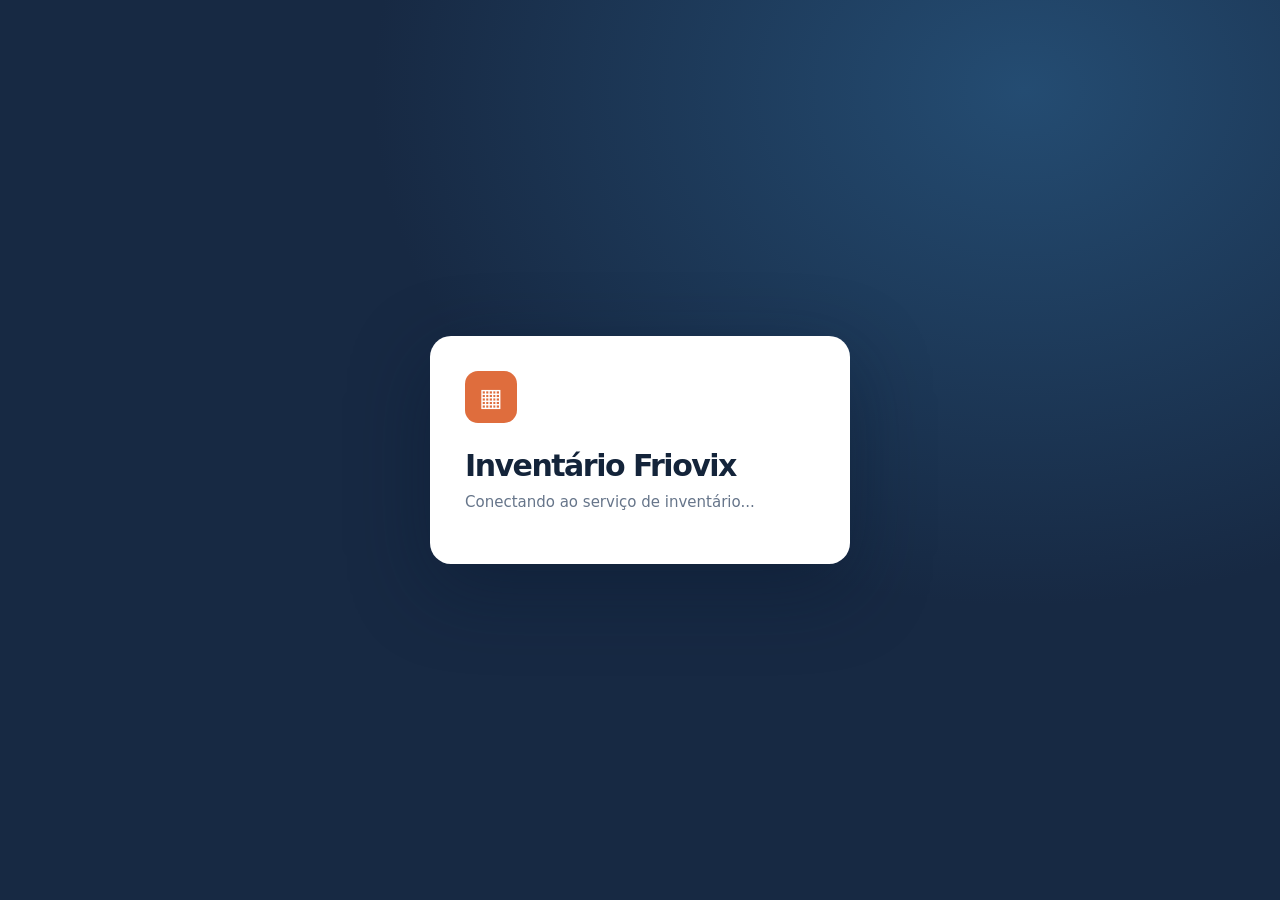
==== index.html @ e4ef43fa "Aprimorar velocímetro, permissões individuais e fluxo supervisionado de rodadas" ====
<!doctype html>
<html lang="pt-BR">
<head>
  <meta charset="utf-8">
  <meta name="viewport" content="width=device-width,initial-scale=1,viewport-fit=cover">
  <meta name="theme-color" content="#152339">
  <meta name="robots" content="noindex,nofollow">
  <title>Inventário Friovix | Controle Físico</title>
  <link rel="stylesheet" href="styles.css">
</head>
<body>
  <iframe id="scriptBridge" title="Canal protegido do backend" class="bridge" referrerpolicy="no-referrer" aria-hidden="true"></iframe>
  <div id="toast" role="alert" aria-live="polite" class="toast" hidden></div>
  <section id="connecting" class="auth-page">
    <div class="auth-card"><div class="brand-icon">▦</div><h1>Inventário Friovix</h1><p id="connectingMessage">Conectando ao serviço de inventário...</p></div>
  </section>
  <section id="loginPage" class="auth-page" hidden>
    <div class="auth-card">
      <div class="brand-icon">▦</div><div class="eyebrow">CONTROLE DE ESTOQUE</div>
      <h1>Inventário Friovix</h1><p>Entre com as credenciais fornecidas pelo supervisor.</p>
      <form id="loginForm" class="stack">
        <label>Usuário<input name="usuario" id="loginUser" placeholder="Ex.: JOAO.SILVA" autocomplete="username" required minlength="3"></label>
        <label>Senha<input name="senha" id="loginPass" type="password" placeholder="Sua senha" autocomplete="current-password" required></label>
        <button class="btn primary full" type="submit" id="loginButton">Entrar no sistema</button>
      </form>
    </div>
  </section>
  <main id="appPage" hidden>
    <header class="topbar">
      <div class="header-wrap">
        <div class="brand"><span class="brand-mark">▦</span><div><strong>Inventário Friovix</strong><small id="inventoryName">Inventário físico</small></div></div>
        <div class="header-actions"><span id="modeBadge" class="mode-badge" aria-live="polite">Modo: —</span><span id="accountLabel" class="account"></span><button id="logoutButton" class="btn outline small" type="button">Sair</button></div>
      </div>
    </header>
    <div class="layout">
      <nav class="tabs" aria-label="Navegação">
        <button type="button" class="tab active" data-tab="contagem">Contagem</button>
        <button type="button" class="tab supervisor-only" data-tab="painel">Dashboard</button>
        <button type="button" class="tab supervisor-only" data-tab="supervisao">Supervisão</button>
        <button type="button" class="tab admin-only" data-tab="usuarios">Administração</button>
      </nav>

      <section class="page active" id="tab-contagem">
        <div class="heading"><div><div class="eyebrow">LANÇAMENTO FÍSICO</div><h2>Registrar material</h2><p>Preencha o endereço e a quantidade encontrada. Cada lançamento fica no histórico.</p></div></div>
        <div class="two-col">
          <article class="panel">
            <h3>Identificação</h3>
            <form id="searchForm" class="stack">
              <label>Centro e depósito<select id="sectorSelect" required><option value="">Selecione um setor...</option></select></label>
              <label for="productCode">Código ou descrição do produto</label>
              <div class="product-lookup">
                <div class="input-action"><input id="productCode" placeholder="Digite pelo menos 2 caracteres" autocomplete="off" role="combobox" aria-autocomplete="list" aria-expanded="false" aria-controls="productSuggestions" required><button type="submit" class="btn secondary">Buscar</button></div>
                <div id="productSuggestions" class="suggestions" role="listbox" aria-label="Sugestões de produtos" hidden></div>
              </div>
              <p class="hint">A pesquisa mostra apenas materiais do centro e depósito selecionados que podem ser contados na rodada atual.</p>
            </form>
            <div id="productInfo" class="product-card muted">Selecione o setor e procure um material para iniciar a contagem.</div>
          </article>
          <article class="panel">
            <h3>Quantidade e posição física</h3>
            <form id="countForm" class="stack">
              <div class="grid-4">
                <label>Rua<input id="rua" type="number" min="1" step="1" placeholder="1" inputmode="numeric"></label>
                <label>Zona<input id="zona" type="number" min="1" step="1" placeholder="1" inputmode="numeric"></label>
                <label>Posição<input id="posicao" type="number" min="1" step="1" placeholder="1" inputmode="numeric"></label>
                <label>Palete<input id="palete" type="number" min="1" step="1" placeholder="1" inputmode="numeric"></label>
              </div>
              <label>Quantidade contada <span id="countUnit" class="tiny"></span><input id="quantity" type="text" inputmode="decimal" placeholder="Ex.: 2,350" required></label>
              <p class="hint">Para um material não encontrado, informe quantidade <strong>0</strong>. Nesse caso, o endereço pode ficar em branco.</p>
              <button id="saveCount" type="submit" class="btn primary full" disabled>Registrar contagem</button>
            </form>
          </article>
        </div>
        <div id="lastSaved" class="notice" hidden></div>
      </section>

      <section class="page" id="tab-painel">
        <div class="heading inline"><div><div class="eyebrow">INDICADORES</div><h2>Dashboard de inventário</h2><p>Contagens e localização de materiais por endereço físico.</p></div><div class="dashboard-actions"><span id="dashboardUpdatedAt" class="tiny" aria-live="polite">Aguardando primeira atualização</span><button class="btn secondary" id="refreshDashboard" type="button">Atualizar</button></div></div>
        <div id="dashboardStatus" class="operation-status" role="status" aria-live="polite" hidden><span class="mini-spinner" aria-hidden="true"></span><span id="dashboardStatusText">Atualizando informações do inventário…</span></div>
        <div class="stats" id="stats"></div>
        <article class="panel gauge-panel" aria-label="Evolução global da contagem por produto">
          <div class="gauge-intro">
            <div class="eyebrow">EVOLUÇÃO GERAL DO INVENTÁRIO</div>
            <h3>Produtos contados da base SAP</h3>
            <p>Cada Código + Centro + Depósito conta como um produto. Uma contagem de quantidade zero também conta como registrada; não é preciso encerrar a rodada para avançar.</p>
          </div>
          <div class="gauge-visual" aria-live="polite">
            <svg viewBox="0 0 240 138" class="gauge-svg" aria-hidden="true">
              <path d="M 25 116 A 95 95 0 0 1 215 116" class="gauge-track" fill="none" stroke-width="20" stroke-linecap="round"></path>
              <path id="gaugeZoneLow" class="gauge-segment low" d="" stroke-width="19" fill="none"></path>
              <path id="gaugeZoneMid" class="gauge-segment mid" d="" stroke-width="19" fill="none"></path>
              <path id="gaugeZoneHigh" class="gauge-segment high" d="" stroke-width="19" fill="none"></path>
              <line id="gaugeNeedle" class="gauge-needle" x1="120" y1="116" x2="26" y2="116" stroke-width="3.8" stroke-linecap="round"></line>
              <circle cx="120" cy="116" r="7.5" class="gauge-hub"></circle>
            </svg>
            <div class="gauge-number"><strong id="gaugePercent">0%</strong><span id="gaugeFraction">0 de 0 produtos contados</span></div>
            <div class="gauge-scale" aria-label="Escala de cores do velocímetro"><span><i class="gauge-key low"></i>0–35%</span><span><i class="gauge-key mid"></i>35–65%</span><span><i class="gauge-key high"></i>65–100%</span></div>
          </div>
        </article>
        <article class="panel progress-panel">
          <div class="panel-head"><div><h3>Acompanhamento de produtos</h3><p>Resultado consolidado após o encerramento de cada rodada, com progresso por centro e depósito.</p></div></div>
          <div class="followup-filters">
            <label>Centro<select id="dashboardCenter"><option value="">Carregando...</option></select></label>
            <label>Depósito<select id="dashboardDepot"><option value="">Carregando...</option></select></label>
            <label>Localizar produto<input type="search" id="dashboardQuery" placeholder="Código ou descrição" autocomplete="off"></label>
            <button class="btn secondary" type="button" id="searchFollowup">Filtrar produtos</button>
          </div>
          <div id="recountExportPanel" class="recount-export-panel" hidden>
            <div class="recount-export-copy"><strong>Listas de recontagem</strong><span id="recountExportHint">Disponíveis depois que a rodada anterior for encerrada com divergências. As listas não incluem o saldo SAP.</span></div>
            <div class="recount-export-buttons">
              <button type="button" class="btn secondary" id="exportRound2" hidden disabled>Exportar para 2ª contagem</button>
              <button type="button" class="btn secondary" id="exportRound3" hidden disabled>Exportar para 3ª contagem</button>
            </div>
          </div>
          <div id="followupLoading" class="operation-status secondary-status" role="status" aria-live="polite" hidden><span class="mini-spinner" aria-hidden="true"></span><span>Consultando produtos e rodadas…</span></div>
          <div class="progress-overview" id="progressOverview" aria-live="polite"></div>
          <div class="round-legend" aria-label="Legenda das contagens">
            <span><i class="round-dot passed"></i> Estoque conferido</span>
            <span><i class="round-dot warning"></i> Segunda / Terceira contagem</span>
            <span><i class="round-dot failed"></i> Divergência de Estoque</span>
            <span><i class="round-dot active"></i> Em contagem</span>
          </div>
          <div class="table-wrap"><table class="followup-table"><thead><tr><th>Código</th><th>Descrição do produto</th><th>Centro</th><th>Depósito</th><th>1ª contagem</th><th>2ª contagem</th><th>3ª contagem</th><th>Situação final</th></tr></thead><tbody id="followupBody"><tr><td colspan="8" class="empty">Aguardando dados...</td></tr></tbody></table></div>
          <div class="followup-pagination"><span id="followupCount" class="tiny"></span><div><button type="button" class="btn secondary small" id="followupPrev" disabled>Anterior</button><span id="followupPage" class="tiny">Página 1</span><button type="button" class="btn secondary small" id="followupNext" disabled>Próxima</button></div></div>
        </article>
        <article class="panel">
          <div class="panel-head"><div><h3>Localizador de materiais</h3><p>Mostra a última rodada registrada de cada material, sem somar rodadas diferentes.</p></div></div>
          <form id="filterForm" class="filter-grid">
            <label>Código<input id="filterCode" placeholder="Código SAP"></label>
            <label>Centro<input id="filterCenter" placeholder="1025"></label>
            <label>Depósito<input id="filterDepot" placeholder="1"></label>
            <label>Rua<input id="filterRua" type="number" min="1"></label>
            <label>Zona<input id="filterZona" type="number" min="1"></label>
            <label>Posição<input id="filterPosicao" type="number" min="1"></label>
            <label>Palete<input id="filterPalete" type="number" min="1"></label>
            <button class="btn primary filter-btn" type="submit">Pesquisar</button>
          </form>
          <div id="locatorLoading" class="operation-status secondary-status" role="status" aria-live="polite" hidden><span class="mini-spinner" aria-hidden="true"></span><span>Filtrando endereços físicos…</span></div>
          <div id="locationCount" class="tiny counter"></div>
          <div class="table-wrap"><table><thead><tr><th>Código</th><th>Descrição</th><th>Centro</th><th>Depósito</th><th>Rua</th><th>Zona</th><th>Posição</th><th>Palete</th><th>Qtd.</th><th>Rod.</th></tr></thead><tbody id="locationsBody"><tr><td colspan="10" class="empty">Carregando...</td></tr></tbody></table></div>
        </article>
      </section>

      <section class="page" id="tab-supervisao">
        <div class="heading"><div><div class="eyebrow">GESTÃO DE RODADAS</div><h2>Supervisão</h2><p>O encerramento exige contagem de todos os itens-alvo. Uma rodada encerrada por engano pode ser reaberta mediante justificativa, desde que não exista rodada posterior nem aprovação de divergência.</p></div></div>
        <article class="panel"><h3>Status por centro e depósito</h3><div class="table-wrap"><table><thead><tr><th>Centro</th><th>Depósito</th><th>Rodada</th><th>Status</th><th>Contados</th><th>Faltantes</th><th>Ação</th></tr></thead><tbody id="sectorsBody"></tbody></table></div></article>
        <article class="panel"><h3>Divergências aguardando aprovação</h3><p class="hint">As divergências finais só aparecem após o encerramento da terceira rodada. A aprovação não realiza lançamento contábil no SAP.</p><div class="table-wrap"><table><thead><tr><th>Código</th><th>Centro</th><th>Depósito</th><th>SAP</th><th>Físico</th><th>Diferença</th><th>Ação</th></tr></thead><tbody id="approvalsBody"></tbody></table></div></article>
        <article class="panel" id="counterPermissionsPanel">
          <div class="panel-head"><div><h3>Configurações operacionais</h3><p class="hint">Libere individualmente quais contadores podem contar novamente o mesmo material em rodadas posteriores. A regra padrão é exigir outro contador.</p></div><button type="button" id="refreshCounterPermissions" class="btn secondary small">Atualizar lista</button></div>
          <label for="counterPermissionSearch" class="counter-search-label">Pesquisar contador por nome ou usuário</label>
          <input type="search" id="counterPermissionSearch" class="counter-search" placeholder="Digite o nome ou usuário do contador…" autocomplete="off">
          <div id="counterPermissionStatus" class="operation-status secondary-status" role="status" aria-live="polite" hidden><span class="mini-spinner" aria-hidden="true"></span><span>Carregando permissões dos contadores…</span></div>
          <div id="counterPermissionList" class="counter-permission-list" aria-live="polite"><p class="hint">Abra a aba Supervisão para carregar a equipe.</p></div>
        </article>
      </section>

      <section class="page" id="tab-usuarios">
        <div class="heading"><div><div class="eyebrow">ADMINISTRAÇÃO</div><h2>Administração</h2><p>Defina o ambiente de operação e gerencie as credenciais da equipe.</p></div></div>
        <article class="panel" id="environmentPanel">
          <div class="panel-head"><div><h3>Modo de operação</h3><p class="hint">Escolha o ambiente do inventário. Apenas administradores podem alterar o modo ou limpar dados de teste.</p></div><span class="mode-badge mode-test" id="adminModeBadge">TESTE</span></div>
          <div class="mode-choice" role="group" aria-label="Modo de operação">
            <button type="button" id="testModeButton" class="mode-option active" aria-pressed="true"><strong>Modo TESTE</strong><small>Simular contagens e todas as rodadas</small></button>
            <button type="button" id="officialModeButton" class="mode-option" aria-pressed="false"><strong>Modo OFICIAL</strong><small>Inventário real · limpeza bloqueada</small></button>
          </div>
          <p id="modeInfo" class="mode-description" aria-live="polite">Carregando status do ambiente...</p>
          <div class="environment-metrics" id="environmentMetrics"></div>
          <div class="test-cleanup"><div><strong>Limpar registros de teste</strong><p class="hint">Remove contagens, resultados, aprovações e rodadas simuladas. Restaura a primeira rodada de cada centro e depósito; preserva a base SAP e os usuários.</p></div><button type="button" class="btn danger" id="clearTestDataButton" disabled>Apagar registros de teste</button></div>
          <p class="hint">Ao ativar o modo OFICIAL, a alteração é permanente neste inventário e o backend bloqueia a limpeza, mesmo que alguém tente executar a função diretamente. Para começar oficialmente, os registros de teste devem ter sido limpos.</p>
        </article>
        <article class="panel" id="sapSyncPanel">
          <div class="panel-head"><div><h3>Atualizar Base SAP</h3><p class="hint">Sincronize a planilha SAP ESTOQUE 1025-1026 somente após limpar as contagens de teste. A versão anterior fica preservada.</p></div><span class="tag" id="sapSyncMode">Modo TESTE</span></div>
          <div class="sap-sync-actions">
            <button type="button" class="btn secondary" id="sapPreviewButton">Verificar alterações</button>
            <button type="button" class="btn primary" id="sapApplyButton" disabled>Atualizar Base SAP</button>
          </div>
          <div id="sapSyncStatus" class="operation-status secondary-status" role="status" aria-live="polite" hidden><span class="mini-spinner" aria-hidden="true"></span><span id="sapSyncStatusText">Verificando planilha SAP…</span></div>
          <div id="sapSyncPreview" class="sap-preview" aria-live="polite"><p class="hint">Clique em “Verificar alterações” para comparar o estoque SAP com a base atual do inventário.</p></div>
          <p class="hint">Transferências entre depósitos aparecem como saída de um código/depósito e entrada em outro. No modo OFICIAL, a base permanece congelada. Nenhuma sincronização apaga usuários ou auditoria.</p>
        </article>
        <h3>Gerenciar usuários</h3>
        <div class="two-col">
          <article class="panel"><h3>Novo usuário</h3><form id="userForm" class="stack"><label>Usuário<input id="newUsername" placeholder="JOAO.SILVA" minlength="3" required></label><label>Nome<input id="newName" required></label><label>Perfil<select id="newRole"><option value="CONTADOR">Contador</option><option value="SUPERVISOR">Supervisor</option><option value="ADMIN">Administrador</option></select></label><label>Senha inicial<input id="newPassword" type="password" minlength="10" required autocomplete="new-password"></label><button class="btn primary" type="submit">Cadastrar usuário</button></form></article>
          <article class="panel"><h3>Equipe autorizada</h3><div id="userList" class="people-list"></div></article>
        </div>
      </section>
    </div>
  </main>
  <dialog id="roundActionDialog" class="round-action-dialog" aria-labelledby="roundDialogTitle" aria-describedby="roundDialogText">
    <div class="round-dialog-head"><span class="round-dialog-icon" aria-hidden="true">✓</span><div><span class="eyebrow">CONFIRMAÇÃO DE SUPERVISÃO</span><h2 id="roundDialogTitle">Confirmar operação</h2></div></div>
    <p id="roundDialogText"></p>
    <div class="round-dialog-details"><div><span>Responsável</span><strong id="roundDialogUser">—</strong></div><div><span>Local</span><strong id="roundDialogSector">—</strong></div></div>
    <label id="roundDialogReasonWrap" class="round-dialog-reason" hidden>Motivo da reabertura (obrigatório; mínimo de 10 caracteres)
      <textarea id="roundDialogReason" rows="3" maxlength="500" placeholder="Explique por que a contagem precisa ser reaberta..."></textarea>
    </label>
    <div id="roundDialogStatus" class="operation-status secondary-status" role="status" aria-live="polite" hidden><span class="mini-spinner" aria-hidden="true"></span><span id="roundDialogStatusText">Processando a operação…</span></div>
    <div class="round-dialog-actions"><button type="button" class="btn secondary" id="roundDialogCancel">Cancelar</button><button type="button" class="btn primary" id="roundDialogConfirm">Confirmar</button></div>
  </dialog>
  <script src="config.js"></script><script src="app.js"></script>
</body>
</html>
---- styles.css ----
:root{color-scheme:light;--ink:#14243a;--muted:#66758a;--line:#dee5ee;--bg:#f4f7fb;--white:#fff;--accent:#df6d3d;--navy:#172943;--soft:#eff3f9;--good:#18734c;--bad:#b43f32;--radius:14px}
*{box-sizing:border-box}html{font-size:15px}body{margin:0;background:var(--bg);font-family:Inter,system-ui,-apple-system,BlinkMacSystemFont,"Segoe UI",sans-serif;color:var(--ink);-webkit-font-smoothing:antialiased}button,input,select{font:inherit}button{cursor:pointer}button:disabled{opacity:.55;cursor:not-allowed}[hidden]{display:none!important}.bridge{position:absolute;width:0;height:0;opacity:0;border:0;pointer-events:none}h1,h2,h3,p{margin-top:0}h1{font-size:2rem;letter-spacing:-.05em;margin-bottom:8px}h2{font-size:1.7rem;letter-spacing:-.04em;margin-bottom:5px}h3{font-size:1.05rem;margin-bottom:15px}p{line-height:1.5;color:var(--muted)}.eyebrow{letter-spacing:.12em;font-size:.72rem;font-weight:850;color:var(--accent);margin-bottom:7px}.auth-page{min-height:100vh;display:grid;place-items:center;padding:24px;background:radial-gradient(ellipse at 80% 10%,#244c72 0,transparent 45%),var(--navy)}.auth-card{width:min(100%,420px);background:#fff;border-radius:21px;padding:35px;box-shadow:0 24px 80px #08162e66}.brand-icon,.brand-mark{background:var(--accent);color:#fff;display:grid;place-items:center;font-size:25px;font-weight:900;border-radius:13px}.brand-icon{height:52px;width:52px;margin-bottom:25px}.brand-mark{width:41px;height:41px;flex:none;font-size:21px}.stack{display:grid;gap:17px}.stack label,.filter-grid label{display:grid;gap:8px;font-size:.87rem;font-weight:700}.stack input,.stack select,.filter-grid input,select,input[type=number],input[type=text],input[type=password]{min-width:0;width:100%;padding:12px;border:1px solid #cad5e3;border-radius:9px;background:#fff;color:var(--ink);outline:none}.stack input:focus,.stack select:focus,.filter-grid input:focus{border-color:#628dbd;box-shadow:0 0 0 3px #4477aa21}.hint{font-size:.79rem;color:#78879a;margin:6px 0 0}.tiny{font-size:.76rem;color:var(--muted);font-weight:500}.btn{border:1px solid transparent;border-radius:9px;padding:11px 17px;font-weight:730;background:#fff;color:var(--ink);transition:filter .15s}.btn:hover:not(:disabled){filter:brightness(.95)}.btn.primary{background:var(--accent);color:#fff}.btn.secondary{background:#e8eef6;border-color:#dce5ef;color:var(--navy)}.btn.outline{background:transparent;color:#fff;border:1px solid #ffffff80}.btn.small{padding:7px 13px;font-size:.81rem}.btn.full{width:100%}.topbar{background:var(--navy);color:#fff}.header-wrap{max-width:1270px;margin:auto;padding:15px 26px;display:flex;align-items:center;justify-content:space-between;gap:15px}.brand,.header-actions{display:flex;align-items:center;gap:12px}.brand strong{display:block;font-size:1.03rem}.brand small{font-size:.75rem;color:#bbcbe0;display:block;max-width:220px;overflow:hidden;text-overflow:ellipsis;white-space:nowrap}.account{font-size:.85rem;color:#d6e0ed}.layout{max-width:1270px;margin:0 auto;padding:0 26px 30px}.tabs{display:flex;gap:5px;overflow-x:auto;border-bottom:1px solid var(--line);margin:12px 0 24px}.tab{border:0;border-bottom:3px solid transparent;padding:14px 17px;color:#65748a;background:transparent;font-weight:750;white-space:nowrap}.tab.active{color:var(--navy);border-bottom-color:var(--accent)}.page{display:none}.page.active{display:block}.heading{margin-bottom:22px}.heading p{margin-bottom:0}.heading.inline,.panel-head{display:flex;justify-content:space-between;align-items:center;gap:16px}.two-col{display:grid;grid-template-columns:1fr 1fr;gap:20px}.panel{background:#fff;border:1px solid #e1e8f0;border-radius:var(--radius);padding:23px;margin-bottom:20px;box-shadow:0 2px 7px #122b4907}.input-action{display:flex;gap:9px}.input-action input{flex:1}.product-card{border:1px solid #dce6f1;border-radius:10px;padding:14px;background:#f6f9fc;margin-top:18px;min-height:80px;line-height:1.5}.product-card strong{display:block}.product-card.muted{color:var(--muted);font-size:.89rem}.product-card .meta{font-size:.79rem;color:var(--muted);margin-top:8px}.product-card .pill{display:inline-block;padding:3px 9px;border-radius:99px;background:#e6effb;font-size:.74rem;margin-top:8px}.grid-4{display:grid;grid-template-columns:repeat(4,minmax(0,1fr));gap:10px}.grid-4 input{padding:10px;text-align:center}.grid-4 label{font-size:.82rem}.notice{margin-top:14px;background:#e4f5ec;border:1px solid #b6dcc8;color:#16633f;border-radius:10px;padding:14px}.stats{display:grid;grid-template-columns:repeat(5,minmax(0,1fr));gap:14px;margin-bottom:20px}.stat{background:#fff;border:1px solid #e1e8f0;border-radius:11px;padding:19px}.stat span{display:block;color:var(--muted);font-size:.78rem;font-weight:650}.stat strong{display:block;color:var(--navy);font-size:1.7rem;margin-top:8px}.filter-grid{display:grid;grid-template-columns:repeat(4,minmax(0,1fr));gap:13px;align-items:end}.filter-grid input{padding:10px}.filter-btn{height:42px}.counter{margin:17px 0 8px}.table-wrap{overflow:auto;width:100%;border:1px solid #e5ebf2;border-radius:10px}table{width:100%;border-collapse:collapse;font-size:.85rem;white-space:nowrap}th,td{text-align:left;padding:12px 13px;border-bottom:1px solid #ebeff5}th{color:#55667e;background:#f6f8fb;font-size:.76rem;font-weight:800}tbody tr:last-child td{border-bottom:0}tbody tr:hover{background:#fafcff}.empty{text-align:center;color:#8391a1;padding:25px}.tag{padding:4px 9px;border-radius:99px;font-size:.72rem;background:#ebf1fb;font-weight:750}.tag.ok{color:var(--good);background:#e3f6eb}.tag.warn{background:#fff3e3;color:#a35d1c}.tag.end{background:#f0f1f3;color:#51616e}.action-small{padding:6px 9px;font-size:.75rem}.switch-row{display:flex;align-items:center;gap:12px;margin:8px 0 16px;font-weight:600}.switch-row input{width:18px;height:18px;accent-color:var(--accent)}.people-list{display:grid;gap:8px}.person{display:flex;justify-content:space-between;gap:12px;align-items:center;border:1px solid var(--line);border-radius:9px;padding:11px}.person strong{display:block}.person small{color:var(--muted)}.toast{position:fixed;bottom:22px;right:22px;z-index:9999;max-width:min(440px,calc(100vw - 30px));padding:14px 18px;background:#132943;color:#fff;border-radius:11px;box-shadow:0 10px 40px #0004;line-height:1.4}.toast.error{background:#a6322f}.toast.success{background:#176542}footer{font-size:.76rem;text-align:center;color:#929dae;padding:24px 0}.hidden-role{display:none!important}
@media(max-width:900px){.stats{grid-template-columns:repeat(3,minmax(0,1fr))}.two-col{grid-template-columns:1fr}.filter-grid{grid-template-columns:repeat(3,minmax(0,1fr))}}
@media(max-width:600px){html{font-size:14px}.auth-card{padding:28px 23px}.header-wrap{padding:12px 15px}.layout{padding:0 14px 20px}.account{max-width:125px;white-space:nowrap;text-overflow:ellipsis;overflow:hidden}.panel{padding:17px}.stats{grid-template-columns:repeat(2,minmax(0,1fr));gap:10px}.stat{padding:14px}.stat strong{font-size:1.45rem}.filter-grid{grid-template-columns:repeat(2,minmax(0,1fr))}.grid-4{gap:7px}.grid-4 input{padding:9px 5px}.heading.inline{align-items:start;flex-direction:column}.tabs{margin:7px 0 19px}.tab{padding:12px 13px}.input-action .btn{padding-left:11px;padding-right:11px}}

/* Gestão do ambiente TESTE / OFICIAL (apenas administrador). */
.mode-badge{display:inline-flex;align-items:center;border-radius:100px;padding:6px 11px;white-space:nowrap;font-size:.75rem;font-weight:800;letter-spacing:.04em;background:#e8edf3;color:#28415c}
.mode-badge.mode-test{background:#fff0d9;color:#975314}
.mode-badge.mode-official{background:#dff3e8;color:#116b43}
.mode-choice{display:grid;grid-template-columns:repeat(2,minmax(0,1fr));gap:12px;margin:20px 0 12px}
.mode-option{padding:17px;text-align:left;border:2px solid #d8e1eb;border-radius:12px;background:#f8fafc;color:var(--ink)}
.mode-option.active{border-color:var(--accent);background:#fff7ef}
.mode-option strong{display:block;font-size:1rem;margin-bottom:6px}
.mode-option small{display:block;color:var(--muted);line-height:1.4}
.mode-description{border-radius:10px;padding:12px 14px;background:#f0f4f9;color:#334b63;font-size:.87rem;margin:0 0 15px}
.environment-metrics{display:grid;grid-template-columns:repeat(4,minmax(0,1fr));gap:10px;margin-bottom:20px}
.environment-metrics>div{background:#f4f7fa;border:1px solid #e2e8f1;border-radius:10px;padding:12px;text-align:center}
.environment-metrics strong{display:block;font-size:1.35rem;color:var(--navy)}
.environment-metrics span{display:block;font-size:.76rem;color:var(--muted)}
.test-cleanup{display:flex;align-items:center;justify-content:space-between;gap:20px;border-top:1px solid var(--line);padding:18px 0 12px}
.test-cleanup>div{max-width:650px}
.btn.danger{background:#b43f32;color:#fff;flex-shrink:0}
@media(max-width:600px){.mode-choice{grid-template-columns:1fr}.test-cleanup{flex-direction:column;align-items:stretch}.environment-metrics{grid-template-columns:repeat(2,1fr)}.header-actions{gap:6px}.header-actions .mode-badge{padding:4px 6px;font-size:.65rem}}

/* Inventário Friovix — acompanhamento de rodadas por produto e busca inteligente */
.product-lookup{position:relative}
.product-lookup .input-action{width:100%}
.suggestions{position:absolute;top:calc(100% + 4px);left:0;right:0;background:#fff;z-index:30;max-height:310px;overflow-y:auto;border:1px solid #bfcde0;border-radius:11px;box-shadow:0 15px 40px #17294330}
.suggestion{display:grid;grid-template-columns:auto minmax(0,1fr) auto;align-items:start;gap:11px;text-align:left;border:0;border-bottom:1px solid #edf1f6;padding:12px 14px;width:100%;background:#fff;color:var(--ink);font-size:.85rem}
.suggestion:last-child{border-bottom:0}
.suggestion strong{color:#1a4a75;min-width:72px}
.suggestion span{white-space:normal;line-height:1.35}
.suggestion small{color:var(--muted)}
.suggestion:hover,.suggestion[aria-selected="true"]{background:#eff6fd}
.suggestion-empty{padding:15px;color:var(--muted);font-size:.85rem}
.followup-filters{display:grid;grid-template-columns:minmax(110px,1fr) minmax(110px,1fr) minmax(180px,2fr) auto;align-items:end;gap:12px;margin:18px 0}
.followup-filters label{display:grid;gap:8px;font-size:.85rem;font-weight:720}
.followup-filters input,.followup-filters select{padding:11px;border:1px solid #cad5e3;border-radius:9px;background:white;color:var(--ink);min-width:0;width:100%}
.progress-overview{display:grid;grid-template-columns:repeat(4,minmax(0,1fr));gap:12px;margin:18px 0}
.progress-tile{border:1px solid #e2e9f2;background:#f8fafd;border-radius:11px;padding:17px;min-width:0}
.progress-tile>span{display:block;font-size:.79rem;font-weight:650;color:var(--muted);margin-bottom:8px}
.progress-tile>strong{display:block;font-size:1.55rem;line-height:1.1;color:var(--navy)}
.progress-tile strong small,.progress-tile>small{font-size:.76rem;color:var(--muted);font-weight:500}
.progress-track{height:9px;background:#dfe7f0;border-radius:10px;margin-top:12px;overflow:hidden}
.progress-fill{height:100%;border-radius:10px;transition:width .2s}
.progress-fill.started{background:#4686bd}.progress-fill.completed{background:#219363}
.round-legend{display:flex;gap:15px;flex-wrap:wrap;margin:18px 0 13px;font-size:.79rem;color:var(--muted)}
.round-legend>span{display:inline-flex;align-items:center;gap:7px}
.round-dot{display:inline-block;width:10px;height:10px;flex:none;border-radius:50%;background:#9aabbc;border:1px solid #ffffffaa}
.round-dot.passed{background:#19965e}.round-dot.warning{background:#e7ae2a}.round-dot.failed{background:#d9534f}.round-dot.active{background:#3c8bc9}.round-dot.pending{background:#a6b3c0}
.round-state{display:inline-flex;align-items:center;gap:7px;padding:6px 9px;white-space:nowrap;border-radius:8px;font-size:.78rem;font-weight:650;background:#f1f4f8;color:#6a778a}
.round-state.passed{background:#e5f6ed;color:#136a42}.round-state.warning{background:#fff5dc;color:#92600a}.round-state.failed{background:#fdebeb;color:#a72f2b}.round-state.active{background:#eaf3fc;color:#2367a4}
.followup-table{min-width:850px}
.followup-table td{vertical-align:middle}
.followup-table .product-description{max-width:320px;min-width:180px;white-space:normal;line-height:1.4}
.final-status{display:inline-block;font-size:.78rem;font-weight:780;padding:6px 10px;border-radius:9px;white-space:nowrap}
.final-status.passed{background:#e4f5eb;color:#176b45}
.final-status.failed{background:#feecec;color:#a52d28}
.final-status.warning{background:#fff3dd;color:#92600a}
.final-status.active{background:#e8f2fb;color:#2367a4}
.final-status.pending{background:#eef1f5;color:#637287}
.followup-pagination{display:flex;align-items:center;justify-content:space-between;flex-wrap:wrap;gap:10px;margin-top:16px}
.followup-pagination>div{display:flex;align-items:center;gap:12px}
@media(max-width:900px){.progress-overview{grid-template-columns:repeat(2,minmax(0,1fr))}.followup-filters{grid-template-columns:repeat(2,minmax(0,1fr))}}
@media(max-width:600px){.progress-overview{gap:9px}.progress-tile{padding:12px}.progress-tile>strong{font-size:1.3rem}.followup-filters{grid-template-columns:repeat(2,minmax(0,1fr))}.followup-filters label:nth-child(3){grid-column:span 2}.followup-filters button{grid-column:span 2}.followup-pagination{align-items:start}}

/* Feedback claro para chamadas assíncronas e busca local. */
@keyframes friovix-rotate{to{transform:rotate(360deg)}}
.mini-spinner{width:16px;height:16px;border:2px solid #b9c9dc;border-top-color:#275b89;border-radius:50%;display:inline-block;flex:none;animation:friovix-rotate .75s linear infinite}
.btn .mini-spinner{width:14px;height:14px;border-top-color:currentColor;border-left-color:transparent;margin-right:8px;vertical-align:-2px}
.btn.primary .mini-spinner{border-color:#ffffff66;border-top-color:#fff}
.btn.is-busy{cursor:progress;opacity:.85}
.operation-status{display:flex;align-items:center;gap:10px;padding:12px 15px;border-radius:10px;border:1px solid #caddf0;background:#edf5ff;color:#214b77;margin:4px 0 18px;font-size:.86rem;font-weight:650}
.operation-status.secondary-status{margin:12px 0;background:#f4f8fd;font-size:.81rem}
.suggestion-message{display:flex;gap:10px;align-items:center;padding:14px;color:#586b7d;font-size:.83rem;min-height:45px}
.is-refreshing .stats,.is-refreshing #locationsBody,.is-refreshing #sectorsBody,.is-refreshing #approvalsBody,.is-refreshing #followupBody{opacity:.58;transition:opacity .12s}
.is-filtering #locationsBody,.is-filtering #locationCount,.is-filtering #followupBody,.is-filtering #progressOverview{opacity:.58;transition:opacity .12s}
@media(prefers-reduced-motion:reduce){.mini-spinner{animation-duration:1.5s}.is-refreshing .stats,.is-filtering #locationsBody{transition:none}}

.dashboard-actions{display:flex;align-items:center;gap:12px;justify-content:flex-end;flex-wrap:wrap}
@media(max-width:650px){.dashboard-actions{justify-content:flex-start}.dashboard-actions .tiny{order:2;width:100%}}

/* Prévia administrativa de sincronização do estoque SAP. */
.sap-sync-actions{display:flex;align-items:center;flex-wrap:wrap;gap:10px;margin:16px 0}
.sap-preview{border:1px solid var(--line);background:#f7f9fc;padding:15px;border-radius:11px;margin:12px 0}
.sap-preview-stats{display:grid;grid-template-columns:repeat(3,minmax(0,1fr));gap:9px;margin:12px 0}
.sap-preview-stat{border-radius:9px;padding:11px;background:#fff;border:1px solid #e2e8f0}
.sap-preview-stat strong{display:block;color:var(--navy);font-size:1.35rem}
.sap-preview-stat small{color:var(--muted);font-size:.76rem}
.sap-sync-warning{padding:10px 12px;border-radius:8px;background:#fff0e7;color:#934d22;border:1px solid #f1d4bd;font-size:.85rem;line-height:1.5}
.sap-sync-info{font-size:.83rem;color:var(--muted);line-height:1.6}
.sap-sync-rows{display:flex;flex-wrap:wrap;gap:6px;margin-top:9px}
.sap-sync-rows span{padding:5px 8px;background:#e8eef6;color:#254566;border-radius:8px;font-size:.74rem}
@media(max-width:650px){.sap-preview-stats{grid-template-columns:repeat(2,minmax(0,1fr))}.sap-sync-actions .btn{width:100%}}

/* Reabertura supervisionada de rodada encerrada */
.round-actions{display:flex;gap:8px;align-items:center;flex-wrap:wrap;min-width:175px}
.btn.outline-reopen{background:#fff;border:1px solid #52749b;color:#244b73;font-weight:750}
.btn.outline-reopen:hover:not(:disabled){background:#eaf2fc}
@media(max-width:600px){.round-actions{flex-direction:column;align-items:stretch;min-width:130px}}


/* Inventário Friovix — velocímetro global por SKU e listas cegas de recontagem */
.gauge-panel{display:flex;align-items:center;justify-content:space-between;gap:28px;min-height:225px;background:linear-gradient(110deg,#fff 45%,#f0f5fb 100%)}
.gauge-intro{max-width:670px}
.gauge-intro h3{font-size:1.19rem;margin:0 0 10px}
.gauge-intro p{font-size:.86rem;line-height:1.65;margin:0}
.gauge-visual{position:relative;width:265px;min-width:235px;height:175px;flex-shrink:0;text-align:center}
.gauge-svg{display:block;width:100%;height:146px;overflow:visible}
.gauge-track{stroke:#e2e9f3}
.gauge-fill{stroke:var(--accent);transition:stroke-dashoffset .65s ease-out,stroke .3s ease}
.gauge-number{position:absolute;bottom:1px;left:0;right:0;display:grid;gap:1px}
.gauge-number strong{font-size:2.15rem;font-weight:850;line-height:1.1;letter-spacing:-.05em;color:var(--navy);font-variant-numeric:tabular-nums}
.gauge-number span{font-size:.79rem;color:var(--muted);font-weight:650}
.recount-export-panel{display:flex;align-items:center;justify-content:space-between;gap:16px;padding:15px 17px;margin:3px 0 17px;background:#f7f9fc;border:1px solid #dbe5f0;border-radius:11px}
.recount-export-copy{display:grid;gap:5px;max-width:580px}
.recount-export-copy strong{font-size:.89rem}
.recount-export-copy span{font-size:.78rem;color:var(--muted);line-height:1.45}
.recount-export-buttons{display:flex;align-items:center;flex-wrap:wrap;gap:9px}
.recount-export-buttons .btn{white-space:nowrap}
@media(max-width:850px){.gauge-panel{flex-direction:column;align-items:stretch;gap:6px}.gauge-visual{margin:0 auto}.recount-export-panel{flex-direction:column;align-items:stretch}.recount-export-buttons .btn{flex:1;white-space:normal}}
@media(max-width:440px){.recount-export-buttons{flex-direction:column;align-items:stretch}.recount-export-buttons .btn{width:100%}}


/* Inventário Friovix v8 — velocímetro progressivo de 3 faixas e ponteiro. */
.gauge-panel{min-height:250px}
.gauge-visual{width:290px;min-width:245px;height:auto;padding-bottom:5px}
.gauge-svg{height:149px;overflow:visible}
.gauge-segment{stroke-linecap:butt;stroke-linejoin:round}
.gauge-segment.low{stroke:#d95d58}
.gauge-segment.mid{stroke:#e6ac3f}
.gauge-segment.high{stroke:#18865a}
.gauge-needle{stroke:#263e59;filter:drop-shadow(0 1px 2px #19293f4b)}
.gauge-hub{fill:#263e59;stroke:#fff;stroke-width:2}
.gauge-number{position:static;margin-top:0}
.gauge-number strong{font-size:1.9rem}
.gauge-scale{display:flex;justify-content:center;align-items:center;gap:10px;margin-top:12px;font-size:.69rem;color:var(--muted);white-space:nowrap}
.gauge-scale span{display:inline-flex;align-items:center;gap:4px}
.gauge-key{height:9px;width:9px;border-radius:50%;display:inline-block}
.gauge-key.low{background:#d95d58}.gauge-key.mid{background:#e6ac3f}.gauge-key.high{background:#18865a}

/* Pesquisa e autorização individual de contadores. */
.counter-search-label{display:block;font-size:.82rem;font-weight:750;margin:14px 0 7px}
.counter-search{width:100%;max-width:470px;border:1px solid #cad5e3;border-radius:9px;padding:12px;background:#fff;color:var(--ink);font:inherit}
.counter-search:focus{outline:2px solid #80a4d6;outline-offset:1px}
.counter-permission-list{display:grid;gap:8px;max-height:380px;overflow-y:auto;margin-top:15px;padding-right:3px}
.counter-permission-row{display:flex;gap:12px;align-items:center;justify-content:space-between;padding:12px 13px;border:1px solid #e1e8f0;border-radius:10px;background:#f9fbfe;transition:opacity .16s,background .16s}
.counter-permission-row:hover{background:#f3f7fc}
.counter-permission-row.permission-saving{opacity:.55;pointer-events:none}
.counter-person{display:grid;gap:4px;flex:1;min-width:0}
.counter-person strong{font-size:.9rem;overflow-wrap:anywhere}
.counter-person small{color:var(--muted)}
.counter-permission-label{font-size:.76rem;color:var(--muted);font-weight:600}
.counter-permission-row input{width:20px;height:20px;accent-color:var(--good);flex-shrink:0;cursor:pointer}

/* Confirmação central do encerramento/reabertura/abertura, com estado de processamento. */
.round-action-dialog{border:0;border-radius:18px;padding:27px;width:min(520px,calc(100% - 32px));max-width:520px;max-height:calc(100vh - 36px);overflow-y:auto;background:#fff;color:var(--ink);box-shadow:0 30px 100px #07162b99}
.round-action-dialog[open]{animation:round-dialog-in .19s ease-out}
.round-action-dialog::backdrop{background:rgba(7,20,38,.64);backdrop-filter:blur(3px)}
.round-dialog-head{display:flex;align-items:center;gap:14px;margin-bottom:18px}
.round-dialog-head h2{font-size:1.45rem;margin:0}
.round-dialog-head .eyebrow{margin:0 0 3px}
.round-dialog-icon{display:grid;place-items:center;width:43px;height:43px;background:#fcecdc;color:#b65a2b;border-radius:13px;font-weight:850;font-size:23px;flex-shrink:0}
.round-action-dialog p{font-size:.93rem;line-height:1.6}
.round-dialog-details{display:grid;grid-template-columns:1fr 1fr;gap:12px;background:#f4f7fb;border-radius:10px;padding:14px;margin:16px 0}
.round-dialog-details>div{display:grid;gap:5px;min-width:0}
.round-dialog-details span{font-size:.73rem;color:var(--muted)}
.round-dialog-details strong{overflow-wrap:anywhere;font-size:.87rem}
.round-dialog-reason{display:grid;gap:7px;font-size:.85rem;font-weight:750;margin-bottom:14px}
.round-dialog-reason textarea{resize:vertical;width:100%;border:1px solid #cad5e3;border-radius:9px;padding:12px;font:inherit;min-height:80px}
.round-dialog-reason textarea:focus{outline:2px solid #80a4d6;outline-offset:1px}
.round-dialog-actions{display:flex;justify-content:flex-end;gap:10px;margin-top:22px}
.round-dialog-actions .btn{min-width:140px}
@keyframes round-dialog-in{from{opacity:0;transform:translateY(12px) scale(.985)}to{opacity:1;transform:translateY(0) scale(1)}}
@media(max-width:600px){
  .gauge-panel{min-height:0}.gauge-visual{width:min(290px,100%);min-width:0}
  .counter-permission-label{display:none}
  .round-action-dialog{padding:21px}
  .round-dialog-details{grid-template-columns:1fr}
  .round-dialog-actions{flex-direction:column-reverse}
  .round-dialog-actions .btn{width:100%}
}
@media(prefers-reduced-motion:reduce){.round-action-dialog[open]{animation:none}}
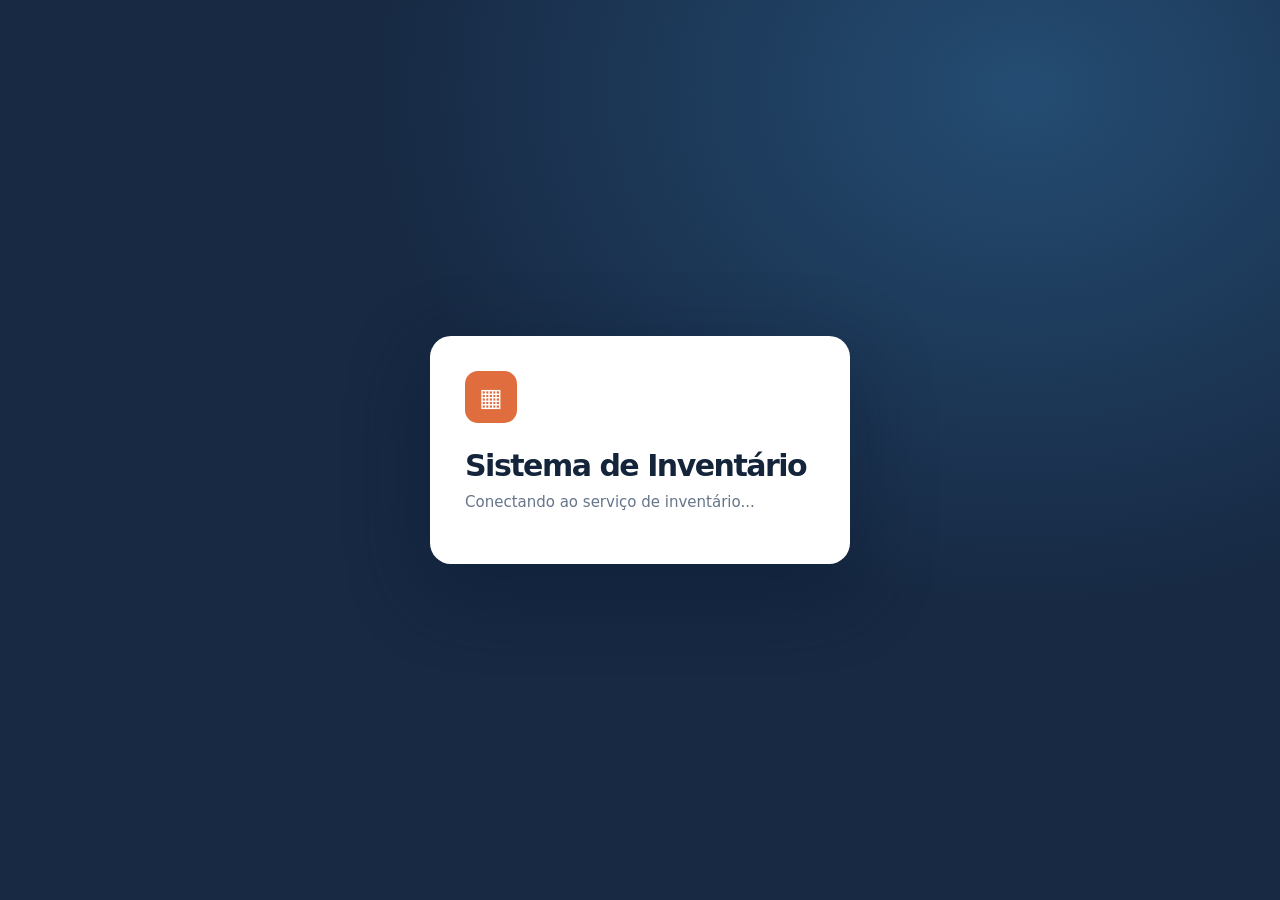
==== commit 7b00207f: "Reduzir documentação pública e remover identificação da empresa do sistema" ====
--- a/index.html
+++ b/index.html
@@ -5,19 +5,19 @@
   <meta name="viewport" content="width=device-width,initial-scale=1,viewport-fit=cover">
   <meta name="theme-color" content="#152339">
   <meta name="robots" content="noindex,nofollow">
-  <title>Inventário Friovix | Controle Físico</title>
+  <title>Sistema de Inventário | Controle Físico</title>
   <link rel="stylesheet" href="styles.css">
 </head>
 <body>
   <iframe id="scriptBridge" title="Canal protegido do backend" class="bridge" referrerpolicy="no-referrer" aria-hidden="true"></iframe>
   <div id="toast" role="alert" aria-live="polite" class="toast" hidden></div>
   <section id="connecting" class="auth-page">
-    <div class="auth-card"><div class="brand-icon">▦</div><h1>Inventário Friovix</h1><p id="connectingMessage">Conectando ao serviço de inventário...</p></div>
+    <div class="auth-card"><div class="brand-icon">▦</div><h1>Sistema de Inventário</h1><p id="connectingMessage">Conectando ao serviço de inventário...</p></div>
   </section>
   <section id="loginPage" class="auth-page" hidden>
     <div class="auth-card">
       <div class="brand-icon">▦</div><div class="eyebrow">CONTROLE DE ESTOQUE</div>
-      <h1>Inventário Friovix</h1><p>Entre com as credenciais fornecidas pelo supervisor.</p>
+      <h1>Sistema de Inventário</h1>
       <form id="loginForm" class="stack">
         <label>Usuário<input name="usuario" id="loginUser" placeholder="Ex.: JOAO.SILVA" autocomplete="username" required minlength="3"></label>
         <label>Senha<input name="senha" id="loginPass" type="password" placeholder="Sua senha" autocomplete="current-password" required></label>
@@ -28,7 +28,7 @@
   <main id="appPage" hidden>
     <header class="topbar">
       <div class="header-wrap">
-        <div class="brand"><span class="brand-mark">▦</span><div><strong>Inventário Friovix</strong><small id="inventoryName">Inventário físico</small></div></div>
+        <div class="brand"><span class="brand-mark">▦</span><div><strong>Sistema de Inventário</strong><small id="inventoryName">Inventário físico</small></div></div>
         <div class="header-actions"><span id="modeBadge" class="mode-badge" aria-live="polite">Modo: —</span><span id="accountLabel" class="account"></span><button id="logoutButton" class="btn outline small" type="button">Sair</button></div>
       </div>
     </header>
@@ -41,32 +41,48 @@
       </nav>
 
       <section class="page active" id="tab-contagem">
-        <div class="heading"><div><div class="eyebrow">LANÇAMENTO FÍSICO</div><h2>Registrar material</h2><p>Preencha o endereço e a quantidade encontrada. Cada lançamento fica no histórico.</p></div></div>
+        <div class="heading"><div><div class="eyebrow">CONTAGEM</div><h2>Registrar material</h2><p>Transcreva a ficha de contagem.</p></div></div>
         <div class="two-col">
           <article class="panel">
             <h3>Identificação</h3>
             <form id="searchForm" class="stack">
               <label>Centro e depósito<select id="sectorSelect" required><option value="">Selecione um setor...</option></select></label>
-              <label for="productCode">Código ou descrição do produto</label>
+              <label for="productCode">Produto</label>
               <div class="product-lookup">
-                <div class="input-action"><input id="productCode" placeholder="Digite pelo menos 2 caracteres" autocomplete="off" role="combobox" aria-autocomplete="list" aria-expanded="false" aria-controls="productSuggestions" required><button type="submit" class="btn secondary">Buscar</button></div>
+                <div class="input-action"><input id="productCode" placeholder="Código ou descrição" autocomplete="off" role="combobox" aria-autocomplete="list" aria-expanded="false" aria-controls="productSuggestions" required><button type="submit" class="btn secondary">Buscar</button></div>
                 <div id="productSuggestions" class="suggestions" role="listbox" aria-label="Sugestões de produtos" hidden></div>
               </div>
-              <p class="hint">A pesquisa mostra apenas materiais do centro e depósito selecionados que podem ser contados na rodada atual.</p>
             </form>
-            <div id="productInfo" class="product-card muted">Selecione o setor e procure um material para iniciar a contagem.</div>
+            <div id="productInfo" class="product-card muted">Selecione um setor e busque o produto.</div>
           </article>
           <article class="panel">
-            <h3>Quantidade e posição física</h3>
+            <h3>Dados da ficha</h3>
             <form id="countForm" class="stack">
+              <div class="count-sheet-details">
+                <label class="count-tag-field">Nº da etiqueta
+                  <input id="countTag" type="text" inputmode="numeric" maxlength="12" pattern="[0-9]{1,12}" placeholder="Ex.: 000001" autocomplete="off" required>
+                </label>
+                <label>Data<input id="countDate" type="date" required></label>
+                <label>1º Conferente<input id="firstChecker" type="text" maxlength="120" minlength="2" placeholder="Nome do conferente" autocomplete="off" required></label>
+                <label>2º Conferente<input id="secondChecker" type="text" maxlength="120" minlength="2" placeholder="Nome do conferente" autocomplete="off" required></label>
+              </div>
               <div class="grid-4">
                 <label>Rua<input id="rua" type="number" min="1" step="1" placeholder="1" inputmode="numeric"></label>
                 <label>Zona<input id="zona" type="number" min="1" step="1" placeholder="1" inputmode="numeric"></label>
-                <label>Posição<input id="posicao" type="number" min="1" step="1" placeholder="1" inputmode="numeric"></label>
+                <label>Posição<input id="posicao" type="text" inputmode="text" maxlength="24" pattern="[A-Za-z0-9]{1,24}" placeholder="Ex.: A01001" autocapitalize="characters" autocomplete="off"></label>
                 <label>Palete<input id="palete" type="number" min="1" step="1" placeholder="1" inputmode="numeric"></label>
               </div>
-              <label>Quantidade contada <span id="countUnit" class="tiny"></span><input id="quantity" type="text" inputmode="decimal" placeholder="Ex.: 2,350" required></label>
-              <p class="hint">Para um material não encontrado, informe quantidade <strong>0</strong>. Nesse caso, o endereço pode ficar em branco.</p>
+              <div class="count-unit-quantity-row">
+                <label class="count-unit-label" for="countUm">Unidade de Medida
+                  <select id="countUm" name="unidade_medida" required disabled>
+                    <option value="">Selecione um produto...</option>
+                  </select>
+                </label>
+                <label class="count-quantity-label" for="quantity">Quantidade Contada
+                  <input id="quantity" type="text" inputmode="decimal" placeholder="Ex.: 2,350" required>
+                </label>
+              </div>
+              <p class="hint count-zero-hint">Não encontrou? Informe <strong>0</strong>; endereço opcional.</p>
               <button id="saveCount" type="submit" class="btn primary full" disabled>Registrar contagem</button>
             </form>
           </article>
@@ -75,14 +91,21 @@
       </section>
 
       <section class="page" id="tab-painel">
-        <div class="heading inline"><div><div class="eyebrow">INDICADORES</div><h2>Dashboard de inventário</h2><p>Contagens e localização de materiais por endereço físico.</p></div><div class="dashboard-actions"><span id="dashboardUpdatedAt" class="tiny" aria-live="polite">Aguardando primeira atualização</span><button class="btn secondary" id="refreshDashboard" type="button">Atualizar</button></div></div>
+        <div class="heading inline"><div><div class="eyebrow">INDICADORES</div><h2>Dashboard</h2></div><div class="dashboard-actions"><span id="dashboardUpdatedAt" class="tiny" aria-live="polite">Aguardando primeira atualização</span><button class="btn secondary" id="refreshDashboard" type="button">Atualizar</button></div></div>
         <div id="dashboardStatus" class="operation-status" role="status" aria-live="polite" hidden><span class="mini-spinner" aria-hidden="true"></span><span id="dashboardStatusText">Atualizando informações do inventário…</span></div>
+        <article class="panel dashboard-scope-panel">
+          <div class="dashboard-scope-title"><strong>Filtros</strong></div>
+          <div class="followup-filters">
+            <div class="center-selector-wrap"><span class="center-label">Centro</span><div id="dashboardCenterButtons" class="center-segmented" role="group" aria-label="Selecione o centro do Dashboard"></div><input type="hidden" id="dashboardCenter" value=""></div>
+            <label>Depósito<select id="dashboardDepot"><option value="">Todos os depósitos</option></select></label>
+            <label>Localizar produto<input type="search" id="dashboardQuery" placeholder="Código ou descrição" autocomplete="off"></label>
+            <button class="btn secondary" type="button" id="searchFollowup">Filtrar produtos</button>
+          </div>
+        </article>
         <div class="stats" id="stats"></div>
-        <article class="panel gauge-panel" aria-label="Evolução global da contagem por produto">
+        <article class="panel gauge-panel" aria-label="Evolução da contagem por produto nos filtros selecionados">
           <div class="gauge-intro">
-            <div class="eyebrow">EVOLUÇÃO GERAL DO INVENTÁRIO</div>
-            <h3>Produtos contados da base SAP</h3>
-            <p>Cada Código + Centro + Depósito conta como um produto. Uma contagem de quantidade zero também conta como registrada; não é preciso encerrar a rodada para avançar.</p>
+            <h3>Progresso da contagem</h3>
           </div>
           <div class="gauge-visual" aria-live="polite">
             <svg viewBox="0 0 240 138" class="gauge-svg" aria-hidden="true">
@@ -98,15 +121,10 @@
           </div>
         </article>
         <article class="panel progress-panel">
-          <div class="panel-head"><div><h3>Acompanhamento de produtos</h3><p>Resultado consolidado após o encerramento de cada rodada, com progresso por centro e depósito.</p></div></div>
-          <div class="followup-filters">
-            <label>Centro<select id="dashboardCenter"><option value="">Carregando...</option></select></label>
-            <label>Depósito<select id="dashboardDepot"><option value="">Carregando...</option></select></label>
-            <label>Localizar produto<input type="search" id="dashboardQuery" placeholder="Código ou descrição" autocomplete="off"></label>
-            <button class="btn secondary" type="button" id="searchFollowup">Filtrar produtos</button>
-          </div>
+          <div class="panel-head"><div><h3>Acompanhamento de produtos</h3></div></div>
+
           <div id="recountExportPanel" class="recount-export-panel" hidden>
-            <div class="recount-export-copy"><strong>Listas de recontagem</strong><span id="recountExportHint">Disponíveis depois que a rodada anterior for encerrada com divergências. As listas não incluem o saldo SAP.</span></div>
+            <div class="recount-export-copy"><strong>Recontagem</strong><span id="recountExportHint">Lista sem saldo SAP.</span></div>
             <div class="recount-export-buttons">
               <button type="button" class="btn secondary" id="exportRound2" hidden disabled>Exportar para 2ª contagem</button>
               <button type="button" class="btn secondary" id="exportRound3" hidden disabled>Exportar para 3ª contagem</button>
@@ -115,71 +133,70 @@
           <div id="followupLoading" class="operation-status secondary-status" role="status" aria-live="polite" hidden><span class="mini-spinner" aria-hidden="true"></span><span>Consultando produtos e rodadas…</span></div>
           <div class="progress-overview" id="progressOverview" aria-live="polite"></div>
           <div class="round-legend" aria-label="Legenda das contagens">
-            <span><i class="round-dot passed"></i> Estoque conferido</span>
-            <span><i class="round-dot warning"></i> Segunda / Terceira contagem</span>
-            <span><i class="round-dot failed"></i> Divergência de Estoque</span>
+            <span><i class="round-dot passed"></i> Batendo</span>
+            <span><i class="round-dot warning"></i> Recontagem</span>
+            <span><i class="round-dot failed"></i> Divergente</span>
             <span><i class="round-dot active"></i> Em contagem</span>
           </div>
           <div class="table-wrap"><table class="followup-table"><thead><tr><th>Código</th><th>Descrição do produto</th><th>Centro</th><th>Depósito</th><th>1ª contagem</th><th>2ª contagem</th><th>3ª contagem</th><th>Situação final</th></tr></thead><tbody id="followupBody"><tr><td colspan="8" class="empty">Aguardando dados...</td></tr></tbody></table></div>
           <div class="followup-pagination"><span id="followupCount" class="tiny"></span><div><button type="button" class="btn secondary small" id="followupPrev" disabled>Anterior</button><span id="followupPage" class="tiny">Página 1</span><button type="button" class="btn secondary small" id="followupNext" disabled>Próxima</button></div></div>
         </article>
         <article class="panel">
-          <div class="panel-head"><div><h3>Localizador de materiais</h3><p>Mostra a última rodada registrada de cada material, sem somar rodadas diferentes.</p></div></div>
+          <div class="panel-head locator-panel-head"><div><h3>Localizador de materiais</h3></div><button type="button" class="btn secondary locator-export-button" id="exportLocator">Exportar localizações · CSV</button></div>
           <form id="filterForm" class="filter-grid">
             <label>Código<input id="filterCode" placeholder="Código SAP"></label>
             <label>Centro<input id="filterCenter" placeholder="1025"></label>
             <label>Depósito<input id="filterDepot" placeholder="1"></label>
             <label>Rua<input id="filterRua" type="number" min="1"></label>
             <label>Zona<input id="filterZona" type="number" min="1"></label>
-            <label>Posição<input id="filterPosicao" type="number" min="1"></label>
+            <label>Posição<input id="filterPosicao" type="text" maxlength="24" placeholder="Ex.: A01001" autocapitalize="characters"></label>
             <label>Palete<input id="filterPalete" type="number" min="1"></label>
             <button class="btn primary filter-btn" type="submit">Pesquisar</button>
           </form>
           <div id="locatorLoading" class="operation-status secondary-status" role="status" aria-live="polite" hidden><span class="mini-spinner" aria-hidden="true"></span><span>Filtrando endereços físicos…</span></div>
           <div id="locationCount" class="tiny counter"></div>
-          <div class="table-wrap"><table><thead><tr><th>Código</th><th>Descrição</th><th>Centro</th><th>Depósito</th><th>Rua</th><th>Zona</th><th>Posição</th><th>Palete</th><th>Qtd.</th><th>Rod.</th></tr></thead><tbody id="locationsBody"><tr><td colspan="10" class="empty">Carregando...</td></tr></tbody></table></div>
+          <div class="table-wrap"><table class="locator-table"><thead><tr><th>Código</th><th>Descrição</th><th class="locator-quantity-head">Quantidade</th><th>Centro</th><th>Depósito</th><th>Rua</th><th>Zona</th><th>Posição</th><th>Palete</th><th>Rod.</th></tr></thead><tbody id="locationsBody"><tr><td colspan="10" class="empty">Carregando...</td></tr></tbody></table></div>
         </article>
       </section>
 
       <section class="page" id="tab-supervisao">
-        <div class="heading"><div><div class="eyebrow">GESTÃO DE RODADAS</div><h2>Supervisão</h2><p>O encerramento exige contagem de todos os itens-alvo. Uma rodada encerrada por engano pode ser reaberta mediante justificativa, desde que não exista rodada posterior nem aprovação de divergência.</p></div></div>
-        <article class="panel"><h3>Status por centro e depósito</h3><div class="table-wrap"><table><thead><tr><th>Centro</th><th>Depósito</th><th>Rodada</th><th>Status</th><th>Contados</th><th>Faltantes</th><th>Ação</th></tr></thead><tbody id="sectorsBody"></tbody></table></div></article>
-        <article class="panel"><h3>Divergências aguardando aprovação</h3><p class="hint">As divergências finais só aparecem após o encerramento da terceira rodada. A aprovação não realiza lançamento contábil no SAP.</p><div class="table-wrap"><table><thead><tr><th>Código</th><th>Centro</th><th>Depósito</th><th>SAP</th><th>Físico</th><th>Diferença</th><th>Ação</th></tr></thead><tbody id="approvalsBody"></tbody></table></div></article>
+        <div class="center-supervision-heading"><strong>Visualizar centro</strong><div id="supervisionCenterButtons" class="center-segmented" role="group" aria-label="Selecione o centro da Supervisão"></div></div>
+        <div class="heading"><div><h2>Supervisão</h2></div></div>
+        <article class="panel"><div class="panel-head"><div><h3>Status por depósito</h3><p class="hint">Clique no resultado para baixar listas e relatórios.</p></div></div><div class="table-wrap"><table class="sector-table"><thead><tr><th>Centro</th><th>Depósito</th><th>Rodada</th><th>Status</th><th>Progresso da contagem</th><th>Faltantes</th><th>Próxima etapa / Resultado</th><th>Ação</th></tr></thead><tbody id="sectorsBody"></tbody></table></div></article>
         <article class="panel" id="counterPermissionsPanel">
-          <div class="panel-head"><div><h3>Configurações operacionais</h3><p class="hint">Libere individualmente quais contadores podem contar novamente o mesmo material em rodadas posteriores. A regra padrão é exigir outro contador.</p></div><button type="button" id="refreshCounterPermissions" class="btn secondary small">Atualizar lista</button></div>
-          <label for="counterPermissionSearch" class="counter-search-label">Pesquisar contador por nome ou usuário</label>
-          <input type="search" id="counterPermissionSearch" class="counter-search" placeholder="Digite o nome ou usuário do contador…" autocomplete="off">
-          <div id="counterPermissionStatus" class="operation-status secondary-status" role="status" aria-live="polite" hidden><span class="mini-spinner" aria-hidden="true"></span><span>Carregando permissões dos contadores…</span></div>
-          <div id="counterPermissionList" class="counter-permission-list" aria-live="polite"><p class="hint">Abra a aba Supervisão para carregar a equipe.</p></div>
+          <div class="panel-head"><div><h3>Permissões de recontagem</h3><p class="hint">Autorize o mesmo apontador em outra rodada.</p></div><button type="button" id="refreshCounterPermissions" class="btn secondary small">Atualizar lista</button></div>
+          <label for="counterPermissionSearch" class="counter-search-label">Buscar apontador</label>
+          <input type="search" id="counterPermissionSearch" class="counter-search" placeholder="Nome ou usuário" autocomplete="off">
+          <div id="counterPermissionStatus" class="operation-status secondary-status" role="status" aria-live="polite" hidden><span class="mini-spinner" aria-hidden="true"></span><span>Carregando permissões dos apontadores…</span></div>
+          <div id="counterPermissionList" class="counter-permission-list" aria-live="polite"></div>
         </article>
       </section>
 
       <section class="page" id="tab-usuarios">
-        <div class="heading"><div><div class="eyebrow">ADMINISTRAÇÃO</div><h2>Administração</h2><p>Defina o ambiente de operação e gerencie as credenciais da equipe.</p></div></div>
+        <div class="heading"><div><h2>Administração</h2></div></div>
         <article class="panel" id="environmentPanel">
-          <div class="panel-head"><div><h3>Modo de operação</h3><p class="hint">Escolha o ambiente do inventário. Apenas administradores podem alterar o modo ou limpar dados de teste.</p></div><span class="mode-badge mode-test" id="adminModeBadge">TESTE</span></div>
+          <div class="panel-head"><div><h3>Modo de operação</h3></div><span class="mode-badge mode-test" id="adminModeBadge">TESTE</span></div>
           <div class="mode-choice" role="group" aria-label="Modo de operação">
             <button type="button" id="testModeButton" class="mode-option active" aria-pressed="true"><strong>Modo TESTE</strong><small>Simular contagens e todas as rodadas</small></button>
             <button type="button" id="officialModeButton" class="mode-option" aria-pressed="false"><strong>Modo OFICIAL</strong><small>Inventário real · limpeza bloqueada</small></button>
           </div>
           <p id="modeInfo" class="mode-description" aria-live="polite">Carregando status do ambiente...</p>
           <div class="environment-metrics" id="environmentMetrics"></div>
-          <div class="test-cleanup"><div><strong>Limpar registros de teste</strong><p class="hint">Remove contagens, resultados, aprovações e rodadas simuladas. Restaura a primeira rodada de cada centro e depósito; preserva a base SAP e os usuários.</p></div><button type="button" class="btn danger" id="clearTestDataButton" disabled>Apagar registros de teste</button></div>
-          <p class="hint">Ao ativar o modo OFICIAL, a alteração é permanente neste inventário e o backend bloqueia a limpeza, mesmo que alguém tente executar a função diretamente. Para começar oficialmente, os registros de teste devem ter sido limpos.</p>
+          <div class="test-cleanup"><div><strong>Limpar registros de teste</strong><p class="hint">Apaga contagens de teste; mantém SAP e usuários.</p></div><button type="button" class="btn danger" id="clearTestDataButton" disabled>Apagar registros de teste</button></div>
+          <p class="hint admin-safety-hint"><strong>Atenção:</strong> modo OFICIAL é permanente. Limpe os testes antes.</p>
         </article>
         <article class="panel" id="sapSyncPanel">
-          <div class="panel-head"><div><h3>Atualizar Base SAP</h3><p class="hint">Sincronize a planilha SAP ESTOQUE 1025-1026 somente após limpar as contagens de teste. A versão anterior fica preservada.</p></div><span class="tag" id="sapSyncMode">Modo TESTE</span></div>
+          <div class="panel-head"><div><h3>Atualizar Base SAP</h3><p class="hint">Após limpar os testes. Versão anterior preservada.</p></div><span class="tag" id="sapSyncMode">Modo TESTE</span></div>
           <div class="sap-sync-actions">
             <button type="button" class="btn secondary" id="sapPreviewButton">Verificar alterações</button>
             <button type="button" class="btn primary" id="sapApplyButton" disabled>Atualizar Base SAP</button>
           </div>
           <div id="sapSyncStatus" class="operation-status secondary-status" role="status" aria-live="polite" hidden><span class="mini-spinner" aria-hidden="true"></span><span id="sapSyncStatusText">Verificando planilha SAP…</span></div>
-          <div id="sapSyncPreview" class="sap-preview" aria-live="polite"><p class="hint">Clique em “Verificar alterações” para comparar o estoque SAP com a base atual do inventário.</p></div>
-          <p class="hint">Transferências entre depósitos aparecem como saída de um código/depósito e entrada em outro. No modo OFICIAL, a base permanece congelada. Nenhuma sincronização apaga usuários ou auditoria.</p>
+          <div id="sapSyncPreview" class="sap-preview" aria-live="polite"></div>
         </article>
         <h3>Gerenciar usuários</h3>
         <div class="two-col">
-          <article class="panel"><h3>Novo usuário</h3><form id="userForm" class="stack"><label>Usuário<input id="newUsername" placeholder="JOAO.SILVA" minlength="3" required></label><label>Nome<input id="newName" required></label><label>Perfil<select id="newRole"><option value="CONTADOR">Contador</option><option value="SUPERVISOR">Supervisor</option><option value="ADMIN">Administrador</option></select></label><label>Senha inicial<input id="newPassword" type="password" minlength="10" required autocomplete="new-password"></label><button class="btn primary" type="submit">Cadastrar usuário</button></form></article>
+          <article class="panel"><h3>Novo usuário</h3><form id="userForm" class="stack"><label>Usuário<input id="newUsername" placeholder="JOAO.SILVA" minlength="3" required></label><label>Nome<input id="newName" required></label><label>Perfil<select id="newRole"><option value="APONTADOR">Apontador</option><option value="SUPERVISOR">Supervisor</option><option value="ADMIN">Administrador</option></select></label><label>Senha inicial<input id="newPassword" type="password" minlength="10" required autocomplete="new-password"></label><button class="btn primary" type="submit">Cadastrar usuário</button></form></article>
           <article class="panel"><h3>Equipe autorizada</h3><div id="userList" class="people-list"></div></article>
         </div>
       </section>
@@ -189,12 +206,36 @@
     <div class="round-dialog-head"><span class="round-dialog-icon" aria-hidden="true">✓</span><div><span class="eyebrow">CONFIRMAÇÃO DE SUPERVISÃO</span><h2 id="roundDialogTitle">Confirmar operação</h2></div></div>
     <p id="roundDialogText"></p>
     <div class="round-dialog-details"><div><span>Responsável</span><strong id="roundDialogUser">—</strong></div><div><span>Local</span><strong id="roundDialogSector">—</strong></div></div>
-    <label id="roundDialogReasonWrap" class="round-dialog-reason" hidden>Motivo da reabertura (obrigatório; mínimo de 10 caracteres)
+    <label id="roundDialogReasonWrap" class="round-dialog-reason" hidden>Motivo da reabertura (mín. 10 caracteres)
       <textarea id="roundDialogReason" rows="3" maxlength="500" placeholder="Explique por que a contagem precisa ser reaberta..."></textarea>
     </label>
     <div id="roundDialogStatus" class="operation-status secondary-status" role="status" aria-live="polite" hidden><span class="mini-spinner" aria-hidden="true"></span><span id="roundDialogStatusText">Processando a operação…</span></div>
     <div class="round-dialog-actions"><button type="button" class="btn secondary" id="roundDialogCancel">Cancelar</button><button type="button" class="btn primary" id="roundDialogConfirm">Confirmar</button></div>
   </dialog>
+  <dialog id="countConfirmDialog" class="round-action-dialog count-confirm-dialog" aria-labelledby="countConfirmTitle" aria-describedby="countConfirmDescription">
+    <div class="round-dialog-head"><span class="round-dialog-icon count-confirm-icon" aria-hidden="true">▤</span><div><span class="eyebrow">CONFERÊNCIA ANTES DO LANÇAMENTO</span><h2 id="countConfirmTitle">Confirmar contagem</h2></div></div>
+    <p id="countConfirmDescription">Confira os dados da ficha antes de registrar.</p>
+    <div class="count-confirm-details" id="countConfirmDetails"></div>
+    <div id="countConfirmStatus" class="operation-status secondary-status" role="status" aria-live="polite" hidden><span class="mini-spinner" aria-hidden="true"></span><span id="countConfirmStatusText">Gravando contagem…</span></div>
+    <div class="round-dialog-actions"><button type="button" class="btn secondary" id="countConfirmCancel">Voltar e corrigir</button><button type="button" class="btn primary" id="countConfirmSave">Confirmar e registrar</button></div>
+  </dialog>
+  <dialog id="sectorResultDialog" class="round-action-dialog sector-result-dialog" aria-labelledby="sectorResultTitle" aria-describedby="sectorResultDescription">
+    <div class="round-dialog-head"><span class="round-dialog-icon" aria-hidden="true">⇩</span><div><span class="eyebrow">SUPERVISÃO · CENTRO E DEPÓSITO</span><h2 id="sectorResultTitle">Lista de contagem</h2></div></div>
+    <p id="sectorResultDescription"></p>
+    <div class="sector-result-context" id="sectorResultContext"></div>
+    <section id="sectorNextSection" class="sector-export-section" hidden>
+      <strong id="sectorNextLabel">Lista para próxima contagem</strong>
+      <p>Somente divergentes; sem saldo SAP.</p>
+      <button type="button" id="sectorNextDownload" class="btn primary full">Baixar lista · CSV</button>
+    </section>
+    <section id="sectorReportsSection" class="sector-export-section" hidden>
+      <strong>Relatórios das contagens encerradas</strong>
+      <div class="sector-report-controls" id="sectorReportControls"><select id="sectorReportRound" aria-label="Selecione a rodada concluída"></select><button type="button" class="btn secondary" id="sectorReportDownload">Baixar rodada</button></div>
+      <button type="button" class="btn report-final-btn full" id="sectorFinalDownload" hidden>Baixar relatório final</button>
+    </section>
+    <p id="sectorNoExports" class="hint" hidden>Nenhum arquivo disponível ainda.</p>
+    <div class="round-dialog-actions"><button type="button" class="btn secondary" id="sectorResultClose">Fechar</button></div>
+  </dialog>
   <script src="config.js"></script><script src="app.js"></script>
 </body>
 </html>
--- a/styles.css
+++ b/styles.css
@@ -22,7 +22,7 @@
 .btn.danger{background:#b43f32;color:#fff;flex-shrink:0}
 @media(max-width:600px){.mode-choice{grid-template-columns:1fr}.test-cleanup{flex-direction:column;align-items:stretch}.environment-metrics{grid-template-columns:repeat(2,1fr)}.header-actions{gap:6px}.header-actions .mode-badge{padding:4px 6px;font-size:.65rem}}
 
-/* Inventário Friovix — acompanhamento de rodadas por produto e busca inteligente */
+/* Sistema de Inventário — acompanhamento de rodadas por produto e busca inteligente */
 .product-lookup{position:relative}
 .product-lookup .input-action{width:100%}
 .suggestions{position:absolute;top:calc(100% + 4px);left:0;right:0;background:#fff;z-index:30;max-height:310px;overflow-y:auto;border:1px solid #bfcde0;border-radius:11px;box-shadow:0 15px 40px #17294330}
@@ -65,8 +65,8 @@
 @media(max-width:600px){.progress-overview{gap:9px}.progress-tile{padding:12px}.progress-tile>strong{font-size:1.3rem}.followup-filters{grid-template-columns:repeat(2,minmax(0,1fr))}.followup-filters label:nth-child(3){grid-column:span 2}.followup-filters button{grid-column:span 2}.followup-pagination{align-items:start}}
 
 /* Feedback claro para chamadas assíncronas e busca local. */
-@keyframes friovix-rotate{to{transform:rotate(360deg)}}
-.mini-spinner{width:16px;height:16px;border:2px solid #b9c9dc;border-top-color:#275b89;border-radius:50%;display:inline-block;flex:none;animation:friovix-rotate .75s linear infinite}
+@keyframes inventory-rotate{to{transform:rotate(360deg)}}
+.mini-spinner{width:16px;height:16px;border:2px solid #b9c9dc;border-top-color:#275b89;border-radius:50%;display:inline-block;flex:none;animation:inventory-rotate .75s linear infinite}
 .btn .mini-spinner{width:14px;height:14px;border-top-color:currentColor;border-left-color:transparent;margin-right:8px;vertical-align:-2px}
 .btn.primary .mini-spinner{border-color:#ffffff66;border-top-color:#fff}
 .btn.is-busy{cursor:progress;opacity:.85}
@@ -100,7 +100,7 @@
 @media(max-width:600px){.round-actions{flex-direction:column;align-items:stretch;min-width:130px}}
 
 
-/* Inventário Friovix — velocímetro global por SKU e listas cegas de recontagem */
+/* Sistema de Inventário — velocímetro global por SKU e listas cegas de recontagem */
 .gauge-panel{display:flex;align-items:center;justify-content:space-between;gap:28px;min-height:225px;background:linear-gradient(110deg,#fff 45%,#f0f5fb 100%)}
 .gauge-intro{max-width:670px}
 .gauge-intro h3{font-size:1.19rem;margin:0 0 10px}
@@ -122,7 +122,7 @@
 @media(max-width:440px){.recount-export-buttons{flex-direction:column;align-items:stretch}.recount-export-buttons .btn{width:100%}}
 
 
-/* Inventário Friovix v8 — velocímetro progressivo de 3 faixas e ponteiro. */
+/* Sistema de Inventário v8 — velocímetro progressivo de 3 faixas e ponteiro. */
 .gauge-panel{min-height:250px}
 .gauge-visual{width:290px;min-width:245px;height:auto;padding-bottom:5px}
 .gauge-svg{height:149px;overflow:visible}
@@ -181,3 +181,202 @@
   .round-dialog-actions .btn{width:100%}
 }
 @media(prefers-reduced-motion:reduce){.round-action-dialog[open]{animation:none}}
+
+
+/* Dashboard filtrado por centro/depósito — três cards e velocímetro coerentes. */
+.dashboard-scope-panel{padding:17px 22px 4px;border-color:#d7e2ed}
+.dashboard-scope-title{display:flex;align-items:center;justify-content:space-between;gap:15px}
+.dashboard-scope-title strong{color:var(--navy);font-size:.93rem}
+.dashboard-scope-title span{font-size:.77rem;color:var(--muted);line-height:1.45}
+.dashboard-scope-panel .followup-filters{margin:14px 0 16px}
+.stats{grid-template-columns:repeat(3,minmax(0,1fr))}
+.stat{border-left:4px solid #3c82ba;min-width:0}
+.stat small{display:block;color:var(--muted);font-size:.74rem;margin-top:5px;line-height:1.35}
+.stat.stat-passed{border-left-color:#21835a;background:linear-gradient(120deg,#ffffff,#f2faf6)}
+.stat.stat-passed strong{color:#146a43}
+.stat.stat-failed{border-left-color:#bf4b40;background:linear-gradient(120deg,#ffffff,#fff5f3)}
+.stat.stat-failed strong{color:#ae372f}
+.stat.stat-counted strong{color:#203c5b}
+#stats[aria-busy="true"],.gauge-panel[aria-busy="true"]{opacity:.55;transition:opacity .18s}
+
+/* Destaque da quantidade física junto da descrição no localizador. */
+.locator-table{min-width:860px}
+.locator-table .locator-description{min-width:170px;max-width:380px;white-space:normal;line-height:1.45}
+.locator-quantity-head{background:#e9eef6;color:#183653;text-align:center;min-width:120px}
+.locator-quantity-cell{background:#f1f5fa;text-align:center;min-width:120px}
+.locator-table tbody tr:hover .locator-quantity-cell{background:#e7eff8}
+.locator-quantity-value{display:inline-block;min-width:60px;padding:8px 13px;border-radius:9px;background:#dbe8f8;border:1px solid #bed1e9;color:#193d65;font-size:1.16rem;font-weight:850;font-variant-numeric:tabular-nums}
+
+/* Supervisão: progresso em destaque e orientação de próxima etapa. */
+.sector-table{min-width:1040px}
+.sector-table td{vertical-align:middle}
+.sector-table td:nth-child(5){min-width:212px}
+.sector-table td:nth-child(7){min-width:205px}
+.sector-progress{display:grid;gap:8px;min-width:180px}
+.sector-progress-top{display:flex;align-items:baseline;justify-content:space-between;gap:10px}
+.sector-progress-top strong{font-size:1.27rem;color:var(--navy);font-weight:850;font-variant-numeric:tabular-nums}
+.sector-progress-top span{font-size:.72rem;color:var(--muted);white-space:nowrap}
+.sector-progress-track{height:11px;background:#e2eaf2;border-radius:999px;overflow:hidden}
+.sector-progress-fill{height:100%;width:0;border-radius:999px;background:linear-gradient(90deg,#518ac0,#3c75ab);transition:width .35s ease}
+.sector-progress-fill.complete{background:linear-gradient(90deg,#33986d,#18734c)}
+.sector-recommendation{display:flex;align-items:flex-start;gap:10px;padding:10px 12px;border:1px solid #dce7f2;border-radius:11px;background:#f1f6fc}
+.sector-recommendation-dot{height:10px;width:10px;border-radius:50%;background:#387eb6;flex-shrink:0;margin-top:5px}
+.sector-recommendation>div{display:grid;gap:4px}
+.sector-recommendation strong{font-size:.8rem;font-weight:850;white-space:nowrap}
+.sector-recommendation small{font-size:.72rem;color:#586b81;line-height:1.4}
+.sector-recommendation.passed{background:#e7f6ee;border-color:#c0e6d1;color:#166f47}
+.sector-recommendation.passed .sector-recommendation-dot{background:#18905b}
+.sector-recommendation.warning{background:#fff6df;border-color:#f2dcab;color:#98600d}
+.sector-recommendation.warning .sector-recommendation-dot{background:#d9a125}
+.sector-recommendation.failed{background:#fdeceb;border-color:#efc4c0;color:#af3630}
+.sector-recommendation.failed .sector-recommendation-dot{background:#c8433b}
+@media(max-width:900px){.dashboard-scope-title{align-items:flex-start;flex-direction:column;gap:6px}.sector-table{min-width:1000px}}
+@media(max-width:600px){.stats{grid-template-columns:repeat(2,minmax(0,1fr))}.stats .stat:last-child{grid-column:span 2}.dashboard-scope-panel{padding:15px 15px 1px}}
+@media(prefers-reduced-motion:reduce){.sector-progress-fill{transition:none}}
+
+
+/* Relatórios auditáveis por rodada/final e exportação integral do Localizador. */
+.sector-table{min-width:1320px}
+.sector-table td:nth-child(8){min-width:236px;white-space:normal}
+.sector-reports{display:grid;align-items:start;gap:9px;min-width:215px}
+.report-round-action{display:flex;align-items:center;gap:7px;flex-wrap:wrap}
+.report-round-select{font-size:.79rem;border-radius:8px;padding:7px 9px;min-width:105px;width:auto;border:1px solid #cfdbe8;background:#fff;color:var(--navy);font-weight:650}
+.report-round-action .btn{white-space:nowrap}
+.report-final-btn{background:#dff3e9;color:#12663f;border:1px solid #b5dec8;font-weight:820;white-space:normal;text-align:center}
+.report-final-btn:hover:not(:disabled){background:#cae9d9}
+.report-guide{background:#f7faff;border-color:#dce8f6}
+.report-guide h3{margin-bottom:7px}
+.report-guide .hint{font-size:.84rem;line-height:1.55}
+.locator-panel-head{align-items:flex-start;flex-wrap:wrap}
+.locator-export-button{white-space:nowrap;flex-shrink:0}
+@media(max-width:850px){
+  .sector-table{min-width:1180px}
+  .sector-reports{min-width:190px}
+  .locator-panel-head{align-items:stretch}
+}
+@media(max-width:520px){
+  .locator-export-button{width:100%;white-space:normal}
+}
+
+
+/* Versão v11 — navegação por centro, apontamento de fichas e etiqueta física. */
+.center-selector-wrap{display:grid;gap:8px;align-self:end}
+.center-label{color:#536780;font-size:.82rem;font-weight:750}
+.center-segmented{display:inline-flex;align-items:stretch;gap:3px;padding:4px;background:#e9eff6;border:1px solid #d2dfec;border-radius:12px;width:max-content;max-width:100%;flex-wrap:wrap}
+.center-choice{border:1px solid transparent;background:transparent;border-radius:9px;color:#4a607b;padding:10px 23px;font-weight:830;min-width:86px;transition:background .15s,box-shadow .15s,color .15s;cursor:pointer}
+.center-choice:hover:not(.active){background:#dbe6f3;color:#233d58}
+.center-choice.active{background:#183d63;color:#fff;box-shadow:0 2px 7px #24486935}
+.center-choice:focus-visible{outline:3px solid #e79552;outline-offset:2px}
+.center-supervision-heading{display:flex;align-items:center;justify-content:space-between;gap:16px;padding:15px 18px;border:1px solid #d8e3ef;border-radius:12px;background:#fff;margin-bottom:20px}
+.center-supervision-heading>strong{font-size:.92rem;color:#2b4866}
+.dashboard-scope-panel .followup-filters{grid-template-columns:minmax(175px,auto) minmax(155px,1fr) minmax(180px,1.7fr) auto}
+.stats{grid-template-columns:repeat(4,minmax(0,1fr))}
+.stat.stat-tags{border-left-color:#6670c7;background:linear-gradient(115deg,#fff,#f1f2ff)}
+.stat.stat-tags strong{color:#414e9e}
+.count-sheet-details{display:grid;grid-template-columns:repeat(2,minmax(0,1fr));gap:13px;padding:15px;border:1px solid #d7e3ef;border-radius:12px;background:#f6f9fd}
+.count-sheet-details label{font-size:.83rem;font-weight:740;display:grid;gap:8px;min-width:0}
+.count-sheet-details input{background:#fff;width:100%;min-width:0;padding:12px;border:1px solid #c5d4e5;border-radius:9px;color:#1b334d}
+.count-sheet-details input:focus{outline:2px solid #78a4d6;outline-offset:1px}
+.count-sheet-details .count-tag-field input{font-size:1.15rem;letter-spacing:.05em;font-weight:800;border-color:#91b1d2}
+.count-sheet-hint{margin:0;font-size:.77rem}
+@media(max-width:1000px){.dashboard-scope-panel .followup-filters{grid-template-columns:repeat(2,minmax(0,1fr))}.center-supervision-heading{flex-wrap:wrap}}
+@media(max-width:680px){.stats{grid-template-columns:repeat(2,minmax(0,1fr))}.stats .stat:last-child{grid-column:auto}.dashboard-scope-panel .followup-filters{grid-template-columns:1fr}.center-segmented{width:100%;display:flex}.center-choice{flex:1}.count-sheet-details{grid-template-columns:1fr}.center-supervision-heading{align-items:stretch}}
+
+
+/* v12 — posição alfanumérica, revisão obrigatória do lançamento e downloads por status. */
+#posicao,#filterPosicao{font-family:inherit;text-transform:uppercase;letter-spacing:.035em}
+.count-confirm-dialog{max-width:680px;width:min(680px,calc(100% - 32px))}
+.count-confirm-icon{background:#e5eef9;color:#2a618c}
+.count-confirm-details{display:grid;grid-template-columns:repeat(2,minmax(0,1fr));gap:9px 12px;margin-top:18px}
+.count-confirm-field{display:grid;gap:5px;border:1px solid #dde7f1;border-radius:10px;background:#f7fafd;padding:12px;min-width:0}
+.count-confirm-field span{color:#64758b;font-size:.75rem;font-weight:650}
+.count-confirm-field strong{color:#223a53;font-size:.9rem;font-weight:800;overflow-wrap:anywhere;white-space:pre-wrap}
+.count-confirm-field:nth-child(2),.count-confirm-field:nth-child(13){background:#eaf2fd;border-color:#adcce7}
+.count-confirm-field:nth-child(2) strong,.count-confirm-field:nth-child(13) strong{font-size:1.15rem;color:#154e80}
+.count-confirm-dialog .round-dialog-actions{margin-top:20px}
+.sector-result-trigger{display:flex;cursor:pointer;width:100%;font:inherit;text-align:left;appearance:none;min-width:184px}
+.sector-result-trigger:hover:not(:disabled){box-shadow:0 4px 12px rgba(35,67,101,.12);transform:translateY(-1px)}
+.sector-result-trigger:focus-visible{outline:3px solid #327bb2;outline-offset:2px}
+.sector-result-content{display:grid;gap:4px;min-width:0}
+.sector-result-content strong{font-size:.81rem;font-weight:850}
+.sector-result-content small{font-size:.73rem;line-height:1.4;color:#586b81}
+.sector-result-action{margin-top:3px;text-decoration:underline;text-underline-offset:2px;font-weight:750;color:#245d90!important}
+.sector-result-dialog{max-width:550px}
+.sector-result-context{display:flex;align-items:center;justify-content:space-between;gap:10px;border-radius:11px;background:#f3f7fb;border:1px solid #dce6f1;padding:12px;margin:16px 0;font-size:.84rem}
+.sector-result-context strong{color:#204365}
+.sector-result-context span{color:#61748a;font-size:.78rem}
+.sector-export-section{border:1px solid #dce6f1;border-radius:12px;padding:16px;margin:12px 0;display:grid;gap:12px}
+.sector-export-section[hidden]{display:none}
+.sector-export-section>strong{color:#1c3d60;font-size:.95rem}
+.sector-export-section>p{margin:0;color:#5a6c80;font-size:.8rem;line-height:1.5}
+.sector-report-controls{display:flex;align-items:center;gap:9px;flex-wrap:wrap}
+.sector-report-controls[hidden]{display:none}
+.sector-report-controls select{flex:1;min-width:140px;width:auto;border:1px solid #c9d8e7;border-radius:9px;padding:11px;font:inherit;background:#fff;color:#223e59}
+.sector-report-controls .btn{white-space:nowrap}
+#sectorFinalDownload{margin-top:2px}
+.sector-result-dialog .round-dialog-actions{margin-top:16px}
+@media(max-width:620px){
+ .count-confirm-details{grid-template-columns:1fr}
+ .sector-result-context{flex-direction:column;align-items:flex-start}
+ .sector-report-controls{flex-direction:column;align-items:stretch}
+ .sector-report-controls select,.sector-report-controls .btn{width:100%}
+ .count-confirm-dialog,.sector-result-dialog{padding:20px}
+}
+@media(prefers-reduced-motion:reduce){.sector-result-trigger{transition:none}.sector-result-trigger:hover:not(:disabled){transform:none}}
+
+/* v13 — Unidade de Medida à esquerda da Quantidade Contada. */
+.count-unit-quantity-row{display:grid;grid-template-columns:minmax(155px,220px) minmax(0,1fr);align-items:end;gap:14px}
+.count-unit-quantity-row label{min-width:0}
+.count-unit-quantity-row select{font-weight:750;color:#214462;min-height:48px}
+.count-unit-quantity-row select:disabled{background:#f0f4f8;color:#7b899a}
+.count-unit-quantity-row input{min-height:48px;font-variant-numeric:tabular-nums}
+.count-unit-hint{margin-top:-7px}
+@media(max-width:520px){.count-unit-quantity-row{grid-template-columns:minmax(120px,43%) minmax(0,1fr);gap:10px}.count-unit-quantity-row select,.count-unit-quantity-row input{font-size:.91rem}}
+
+/* v14 — interface limpa e orientações compactas. Controles mantêm área de toque confortável. */
+.page>.heading{margin-bottom:16px}
+.page>.heading h2{margin-bottom:0}
+.page>.heading p{font-size:.82rem;line-height:1.4;margin-top:5px}
+.two-col{gap:16px}
+.panel{padding:20px;margin-bottom:16px}
+.panel h3{margin-bottom:12px}
+.panel-head{align-items:center;gap:12px}
+.panel-head .hint{margin-top:4px;line-height:1.4}
+.stack{gap:13px}
+.count-sheet-details{padding:12px;gap:10px 12px}
+.product-card{min-height:58px;padding:12px;margin-top:12px}
+.product-card.muted{display:flex;align-items:center}
+.count-zero-hint{margin:-3px 0 0;font-size:.77rem}
+.count-unit-quantity-row{gap:12px}
+.dashboard-scope-panel{padding:14px 18px 2px}
+.dashboard-scope-panel .followup-filters{margin:10px 0 14px}
+.dashboard-scope-title{gap:6px}
+.stats{gap:12px;margin-bottom:16px}
+.stat{padding:16px}
+.stat strong{margin-top:5px}
+.gauge-panel{min-height:185px;gap:16px}
+.gauge-intro h3{margin:0}
+.round-legend{margin:12px 0;gap:12px}
+.progress-overview{margin-top:10px}
+.recount-export-panel{padding:12px 14px;gap:12px}
+.recount-export-copy{gap:3px}
+.center-supervision-heading{margin-bottom:16px;padding:12px 15px}
+.sector-recommendation{padding:9px 11px}
+.sector-result-content{gap:3px}
+#modeInfo{margin-top:10px}
+.admin-safety-hint{margin-top:11px}
+@media(max-width:820px){
+  .panel{padding:16px}
+  .two-col{gap:12px}
+  .stat{padding:13px}
+  .count-sheet-details{padding:11px}
+  .dashboard-scope-panel{padding:14px 14px 2px}
+}
+@media(max-width:520px){
+  .page>.heading{margin-bottom:13px}
+  .panel{margin-bottom:13px}
+  .stat{padding:12px}
+  .stat strong{font-size:1.5rem}
+  .gauge-panel{min-height:0}
+  .round-legend{gap:9px;font-size:.76rem}
+}
